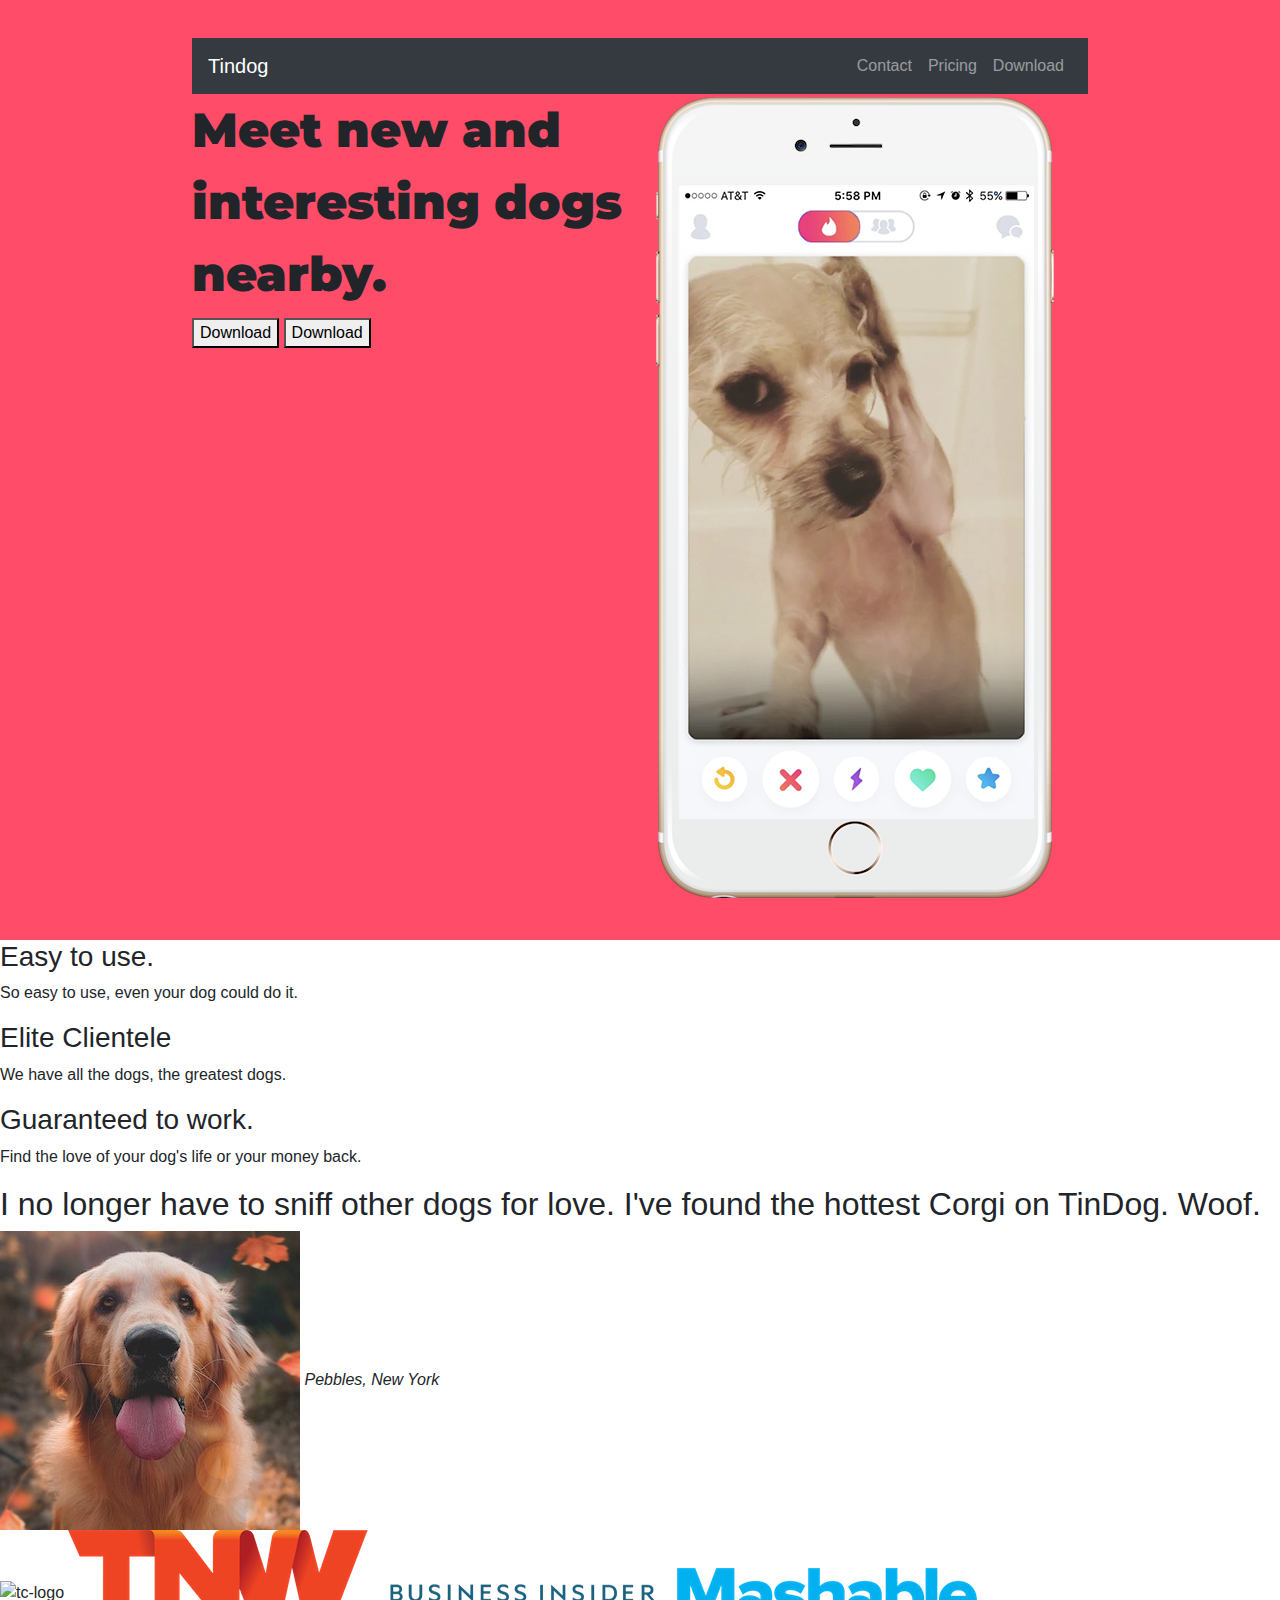
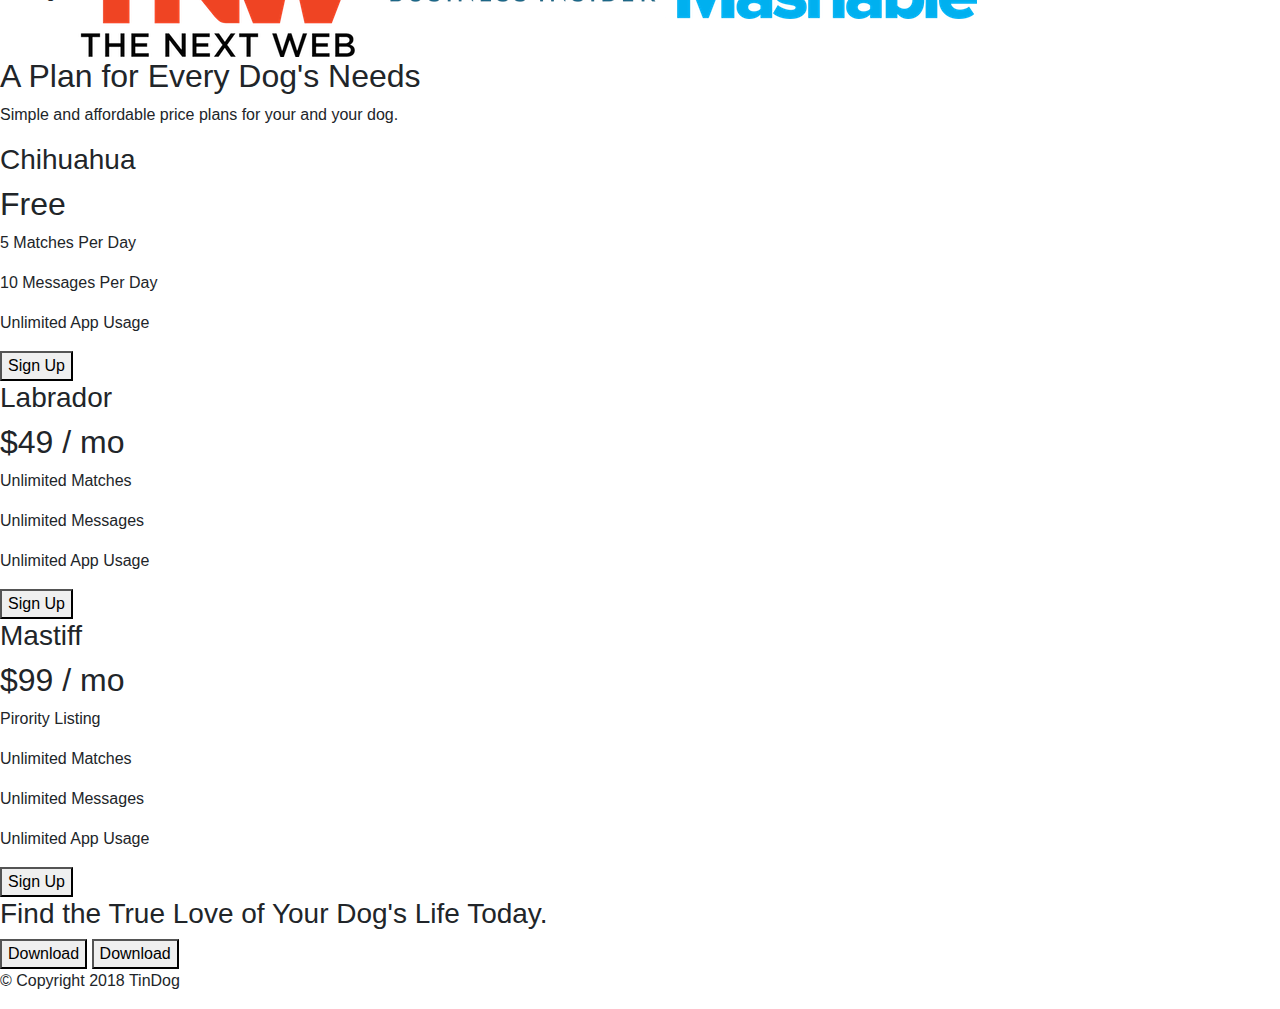
==== index.html @ f828c3f8 "add comments/notes" ====
<!DOCTYPE html>
<html>

<head>
    <meta charset="utf-8">
    <title>TinDog</title>
    <link rel="stylesheet" href="https://maxcdn.bootstrapcdn.com/bootstrap/4.0.0/css/bootstrap.min.css" integrity="sha384-Gn5384xqQ1aoWXA+058RXPxPg6fy4IWvTNh0E263XmFcJlSAwiGgFAW/dAiS6JXm" crossorigin="anonymous">
    <link rel="stylesheet" href="css/styles.css">

    <script src="https://code.jquery.com/jquery-3.2.1.slim.min.js" integrity="sha384-KJ3o2DKtIkvYIK3UENzmM7KCkRr/rE9/Qpg6aAZGJwFDMVNA/GpGFF93hXpG5KkN" crossorigin="anonymous"></script>
    <script src="https://cdnjs.cloudflare.com/ajax/libs/popper.js/1.12.9/umd/popper.min.js" integrity="sha384-ApNbgh9B+Y1QKtv3Rn7W3mgPxhU9K/ScQsAP7hUibX39j7fakFPskvXusvfa0b4Q" crossorigin="anonymous"></script>
    <script src="https://maxcdn.bootstrapcdn.com/bootstrap/4.0.0/js/bootstrap.min.js" integrity="sha384-JZR6Spejh4U02d8jOt6vLEHfe/JQGiRRSQQxSfFWpi1MquVdAyjUar5+76PVCmYl" crossorigin="anonymous"></script>

    <link rel="preconnect" href="https://fonts.gstatic.com">
    <link href="https://fonts.googleapis.com/css2?family=Montserrat:wght@100;400;900&family=Ubuntu:wght@300;400;700&display=swap" rel="stylesheet">
</head>

<body>

    <section id="title">
        <div class=container-fluid>
            <!--
                Nav Bar START
            -->
            <nav class="navbar bg-dark navbar-expand-lg navbar-dark">
                <!-- Brand -->
                <a class="navbar-brand" href="">Tindog</a>
                <!-- hamburger menu: data-target == div to collapse -->
                <button class="navbar-toggler" type="button" data-toggle="collapse" data-target="#navbarSupportedContent" aria-controls="navbarSupportedContent" aria-expanded="false" aria-label="Toggle navigation">
                    <span class="navbar-toggler-icon"></span>
                </button>
                <!-- collapsable section -->
                <div class="collapse navbar-collapse" id="navbarSupportedContent">
                    <ul class="navbar-nav ml-auto">
                        <li class="nav-item">
                            <a class="nav-link" href="">Contact</a>
                        </li>
                        <li class="nav-item">
                            <a class="nav-link" href="">Pricing</a>
                        </li>
                        <li class="nav-item">
                            <a class="nav-link" href="">Download</a>
                        </li>
                    </ul>
                </div>
            </nav>
            <!--
                Nav Bar END
            -->
            <!--
                grid system START
            -->
            <div class="row">
                <!-- Title  and buttons-->
                <div id="title" class="col-lg-6">
                    <h1 class="title">Meet new and interesting dogs nearby.</h1>
                    <button type="button">Download</button>
                    <button type="button">Download</button>
                </div>
                <!-- smartphone -->
                <div class="col-lg-6">
                    <img src="images/iphone6.png" alt="iphone-mockup">
                </div>
            </div>
            <!--
                grid system END
            -->
        </div>
    </section>


    <!-- Features -->

    <section id="features">

        <h3>Easy to use.</h3>
        <p>So easy to use, even your dog could do it.</p>

        <h3>Elite Clientele</h3>
        <p>We have all the dogs, the greatest dogs.</p>

        <h3>Guaranteed to work.</h3>
        <p>Find the love of your dog's life or your money back.</p>

    </section>


    <!-- Testimonials -->

    <section id="testimonials">

        <h2>I no longer have to sniff other dogs for love. I've found the hottest Corgi on TinDog. Woof.</h2>
        <img src="images/dog-img.jpg" alt="dog-profile">
        <em>Pebbles, New York</em>

        <!-- <h2 class="testimonial-text">My dog used to be so lonely, but with TinDog's help, they've found the love of their life. I think.</h2>
    <img class="testimonial-image" src="images/lady-img.jpg" alt="lady-profile">
    <em>Beverly, Illinois</em> -->

    </section>


    <!-- Press -->

    <section id="press">
        <img src="images/techcrunch.png" alt="tc-logo">
        <img src="images/tnw.png" alt="tnw-logo">
        <img src="images/bizinsider.png" alt="biz-insider-logo">
        <img src="images/mashable.png" alt="mashable-logo">

    </section>


    <!-- Pricing -->

    <section id="pricing">

        <h2>A Plan for Every Dog's Needs</h2>
        <p>Simple and affordable price plans for your and your dog.</p>


        <h3>Chihuahua</h3>
        <h2>Free</h2>
        <p>5 Matches Per Day</p>
        <p>10 Messages Per Day</p>
        <p>Unlimited App Usage</p>
        <button type="button">Sign Up</button>


        <h3>Labrador</h3>
        <h2>$49 / mo</h2>
        <p>Unlimited Matches</p>
        <p>Unlimited Messages</p>
        <p>Unlimited App Usage</p>
        <button type="button">Sign Up</button>


        <h3>Mastiff</h3>
        <h2>$99 / mo</h2>
        <p>Pirority Listing</p>
        <p>Unlimited Matches</p>
        <p>Unlimited Messages</p>
        <p>Unlimited App Usage</p>
        <button type="button">Sign Up</button>

    </section>


    <!-- Call to Action -->

    <section id="cta">

        <h3>Find the True Love of Your Dog's Life Today.</h3>
        <button type="button">Download</button>
        <button type="button">Download</button>

    </section>


    <!-- Footer -->

    <footer id="footer">

        <p>© Copyright 2018 TinDog</p>

    </footer>


</body>

</html>
---- css/styles.css ----
#title {
    background-color: #ff4c68;
}

h1 {
    font-family: 'Montserrat', sans-serif;
    font-size: 3rem;
    font-weight: 900;
    line-height: 1.5
}

/*
font-family: 'Ubuntu', sans-serif;
*/

.container-fluid {
    padding: 3% 15%;
}
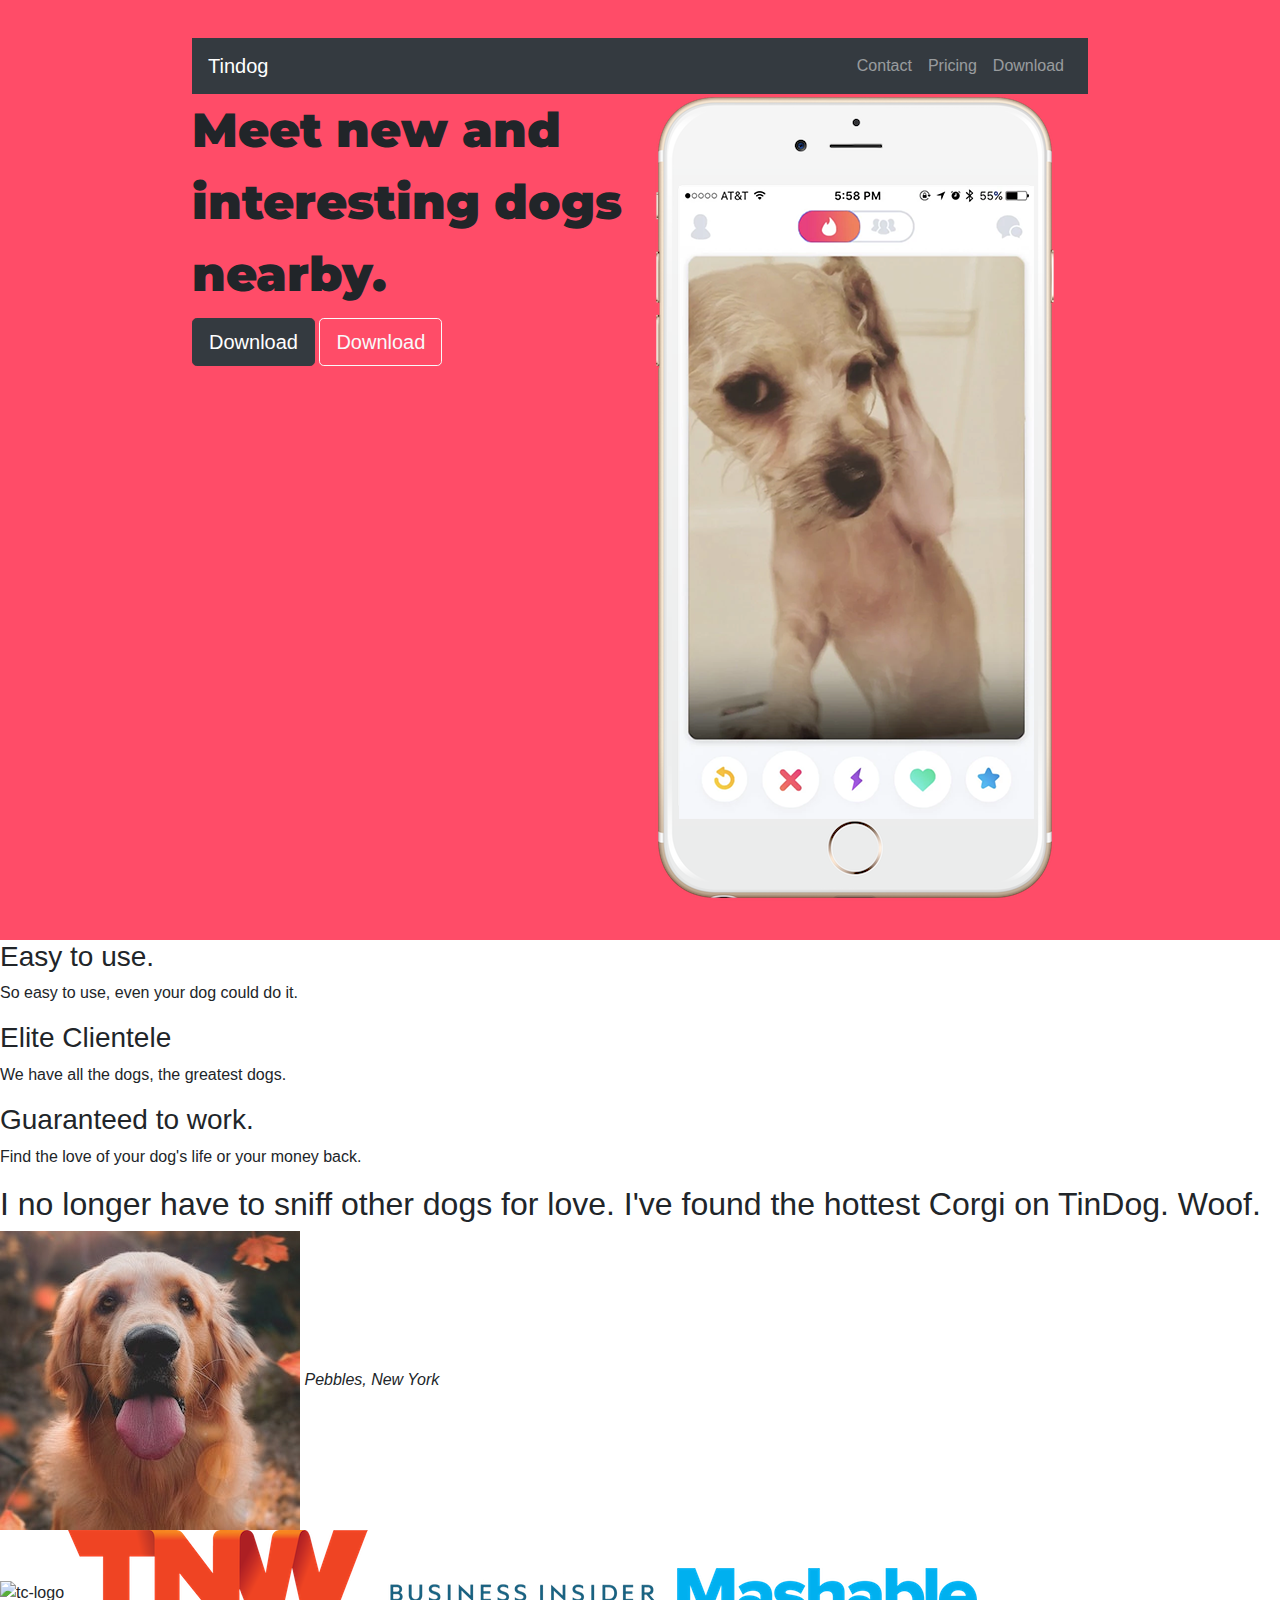
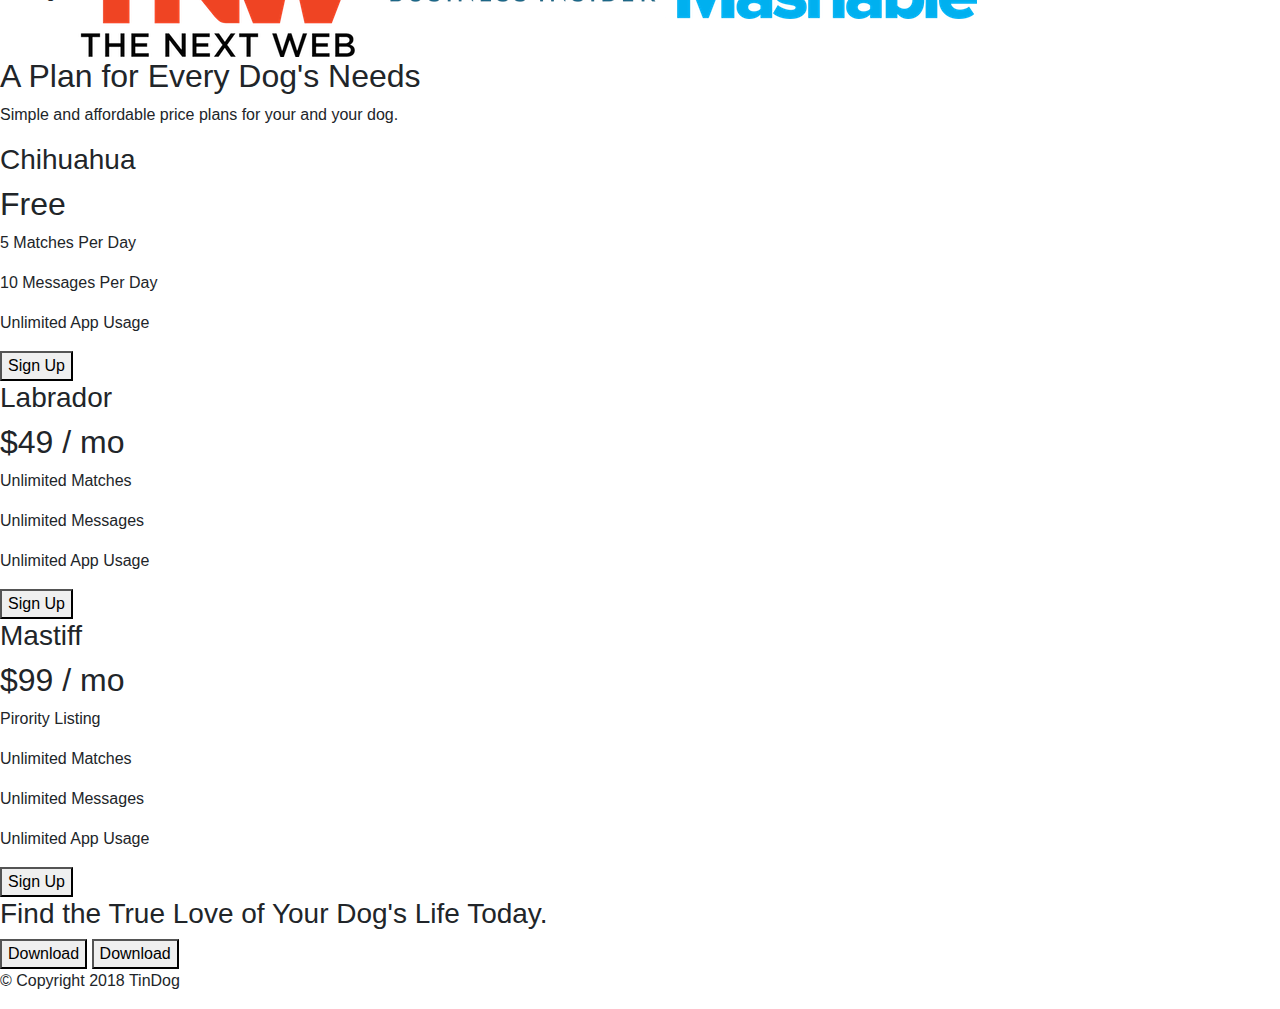
==== commit 4024d240: "add buttons" ====
--- a/index.html
+++ b/index.html
@@ -54,8 +54,8 @@
                 <!-- Title  and buttons-->
                 <div id="title" class="col-lg-6">
                     <h1 class="title">Meet new and interesting dogs nearby.</h1>
-                    <button type="button">Download</button>
-                    <button type="button">Download</button>
+                    <button type="button" class="btn btn-lg btn-dark">Download</button>
+                    <button type="button" class="btn btn-lg btn-outline-light">Download</button>
                 </div>
                 <!-- smartphone -->
                 <div class="col-lg-6">
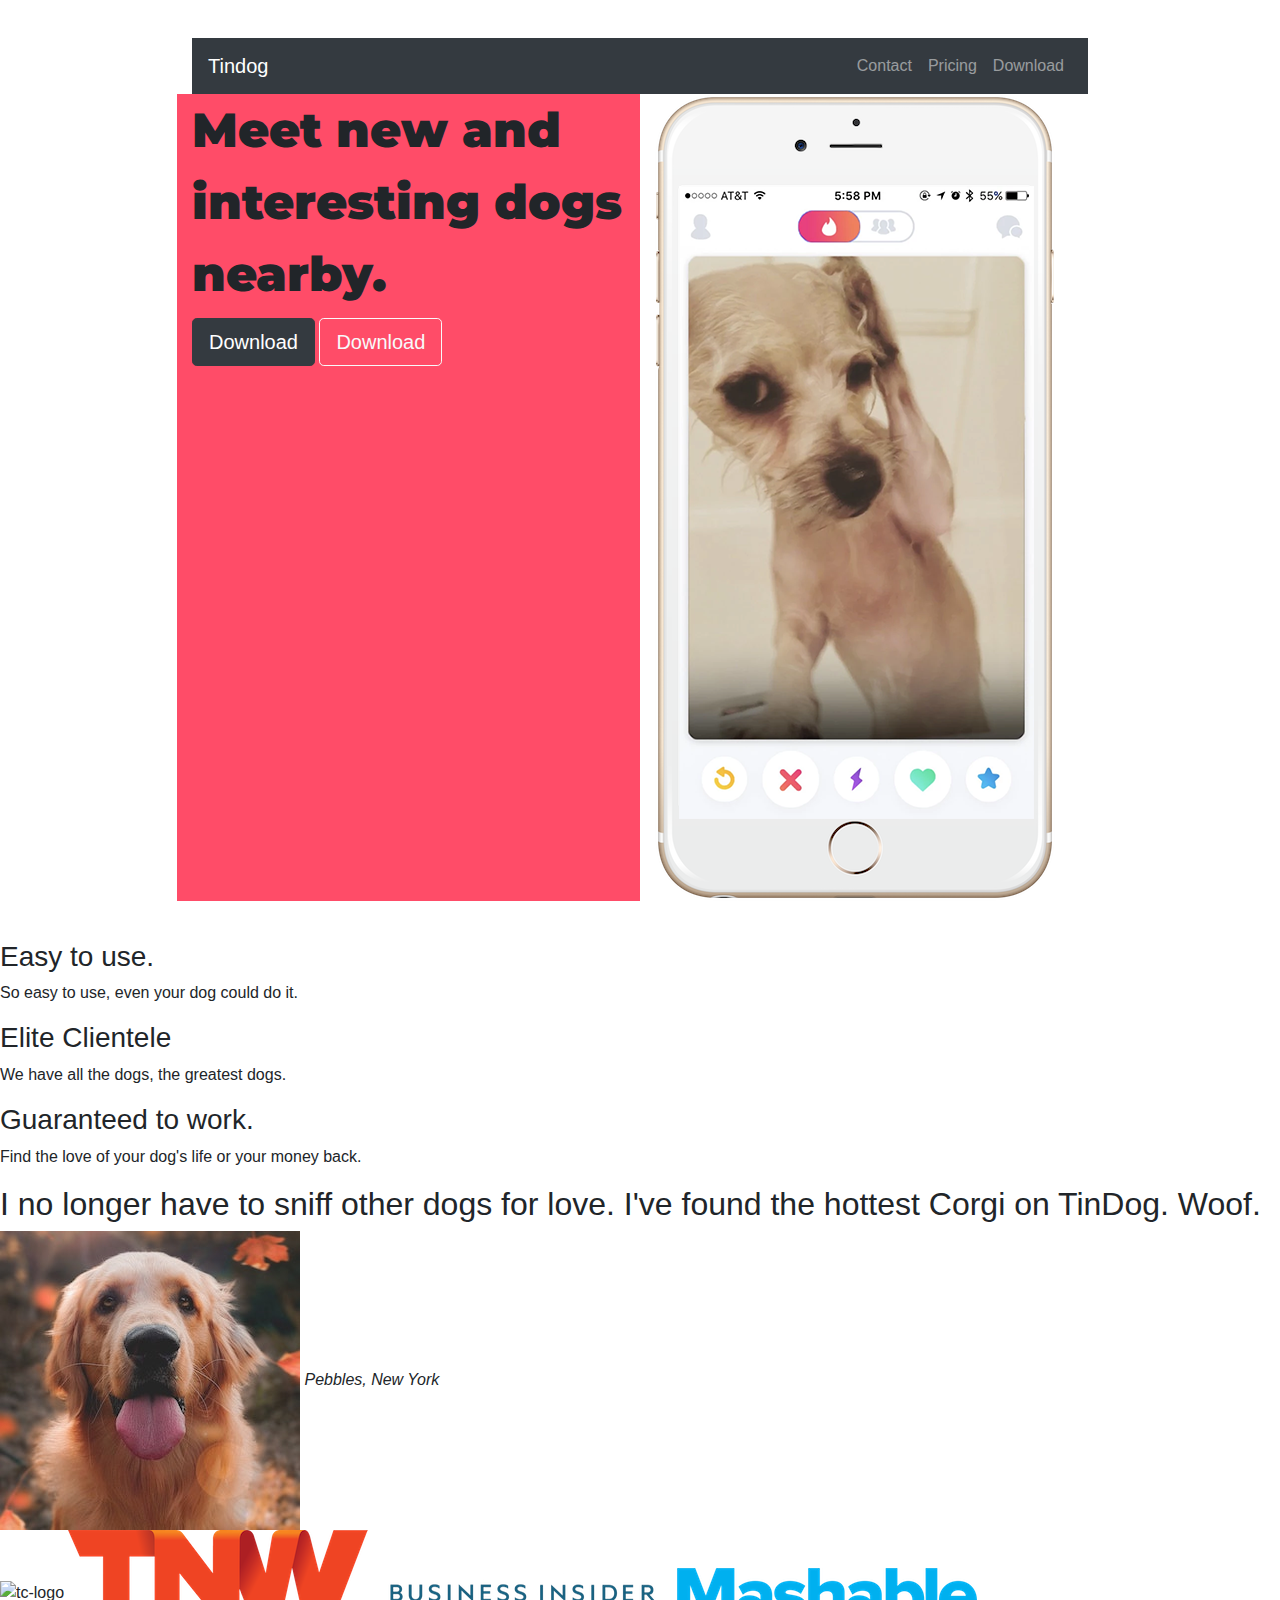
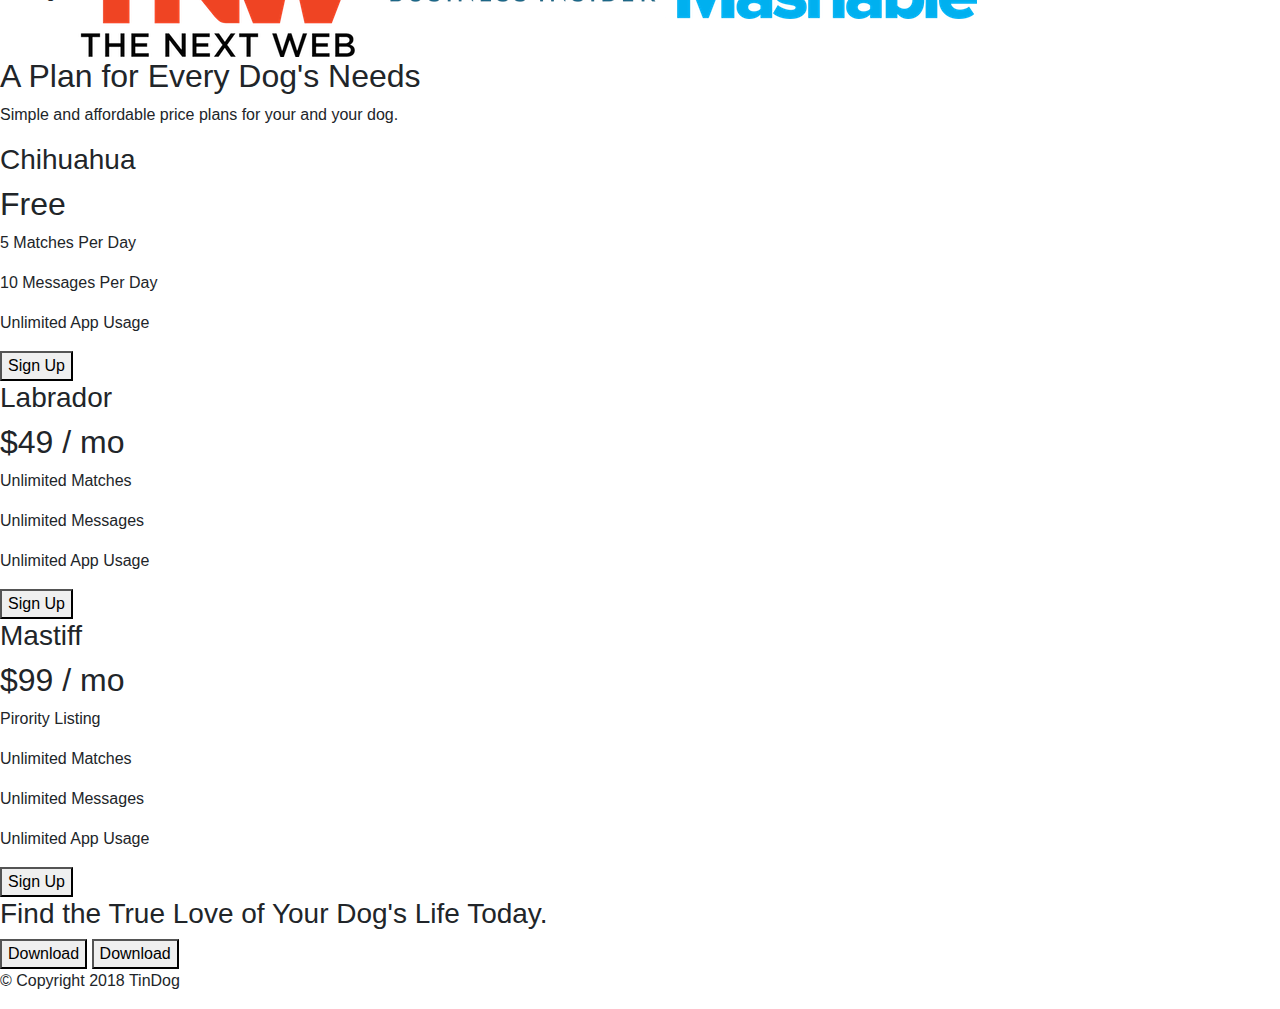
==== commit f4e4ef9f: "fix duplicate id" ====
--- a/index.html
+++ b/index.html
@@ -4,23 +4,28 @@
 <head>
     <meta charset="utf-8">
     <title>TinDog</title>
+    <!-- style sheets -->
     <link rel="stylesheet" href="https://maxcdn.bootstrapcdn.com/bootstrap/4.0.0/css/bootstrap.min.css" integrity="sha384-Gn5384xqQ1aoWXA+058RXPxPg6fy4IWvTNh0E263XmFcJlSAwiGgFAW/dAiS6JXm" crossorigin="anonymous">
     <link rel="stylesheet" href="css/styles.css">
-
+    <!-- bootstrap scripts -->
     <script src="https://code.jquery.com/jquery-3.2.1.slim.min.js" integrity="sha384-KJ3o2DKtIkvYIK3UENzmM7KCkRr/rE9/Qpg6aAZGJwFDMVNA/GpGFF93hXpG5KkN" crossorigin="anonymous"></script>
     <script src="https://cdnjs.cloudflare.com/ajax/libs/popper.js/1.12.9/umd/popper.min.js" integrity="sha384-ApNbgh9B+Y1QKtv3Rn7W3mgPxhU9K/ScQsAP7hUibX39j7fakFPskvXusvfa0b4Q" crossorigin="anonymous"></script>
     <script src="https://maxcdn.bootstrapcdn.com/bootstrap/4.0.0/js/bootstrap.min.js" integrity="sha384-JZR6Spejh4U02d8jOt6vLEHfe/JQGiRRSQQxSfFWpi1MquVdAyjUar5+76PVCmYl" crossorigin="anonymous"></script>
-
+    <!-- google fonts -->
     <link rel="preconnect" href="https://fonts.gstatic.com">
     <link href="https://fonts.googleapis.com/css2?family=Montserrat:wght@100;400;900&family=Ubuntu:wght@300;400;700&display=swap" rel="stylesheet">
+    <!-- fontawesome icons -->
+    <link rel="stylesheet" href="https://pro.fontawesome.com/releases/v5.10.0/css/all.css" integrity="sha384-AYmEC3Yw5cVb3ZcuHtOA93w35dYTsvhLPVnYs9eStHfGJvOvKxVfELGroGkvsg+p" crossorigin="anonymous"/>
 </head>
 
 <body>
 
-    <section id="title">
+    <section id="title-section">
         <div class=container-fluid>
             <!--
+            ####################################################################
                 Nav Bar START
+            ####################################################################
             -->
             <nav class="navbar bg-dark navbar-expand-lg navbar-dark">
                 <!-- Brand -->
@@ -45,17 +50,25 @@
                 </div>
             </nav>
             <!--
+            ####################################################################
                 Nav Bar END
+            ####################################################################
             -->
             <!--
+            ####################################################################
                 grid system START
+            ####################################################################
             -->
             <div class="row">
                 <!-- Title  and buttons-->
                 <div id="title" class="col-lg-6">
                     <h1 class="title">Meet new and interesting dogs nearby.</h1>
-                    <button type="button" class="btn btn-lg btn-dark">Download</button>
-                    <button type="button" class="btn btn-lg btn-outline-light">Download</button>
+                    <button type="button" class="btn btn-lg btn-dark">
+                        <i class="fab fa-apple"></i> Download
+                    </button>
+                    <button type="button" class="btn btn-lg btn-outline-light">
+                        <i class="fab fa-google-play"></i> Download
+                    </button>
                 </div>
                 <!-- smartphone -->
                 <div class="col-lg-6">
@@ -63,7 +76,9 @@
                 </div>
             </div>
             <!--
+            ####################################################################
                 grid system END
+            ####################################################################
             -->
         </div>
     </section>
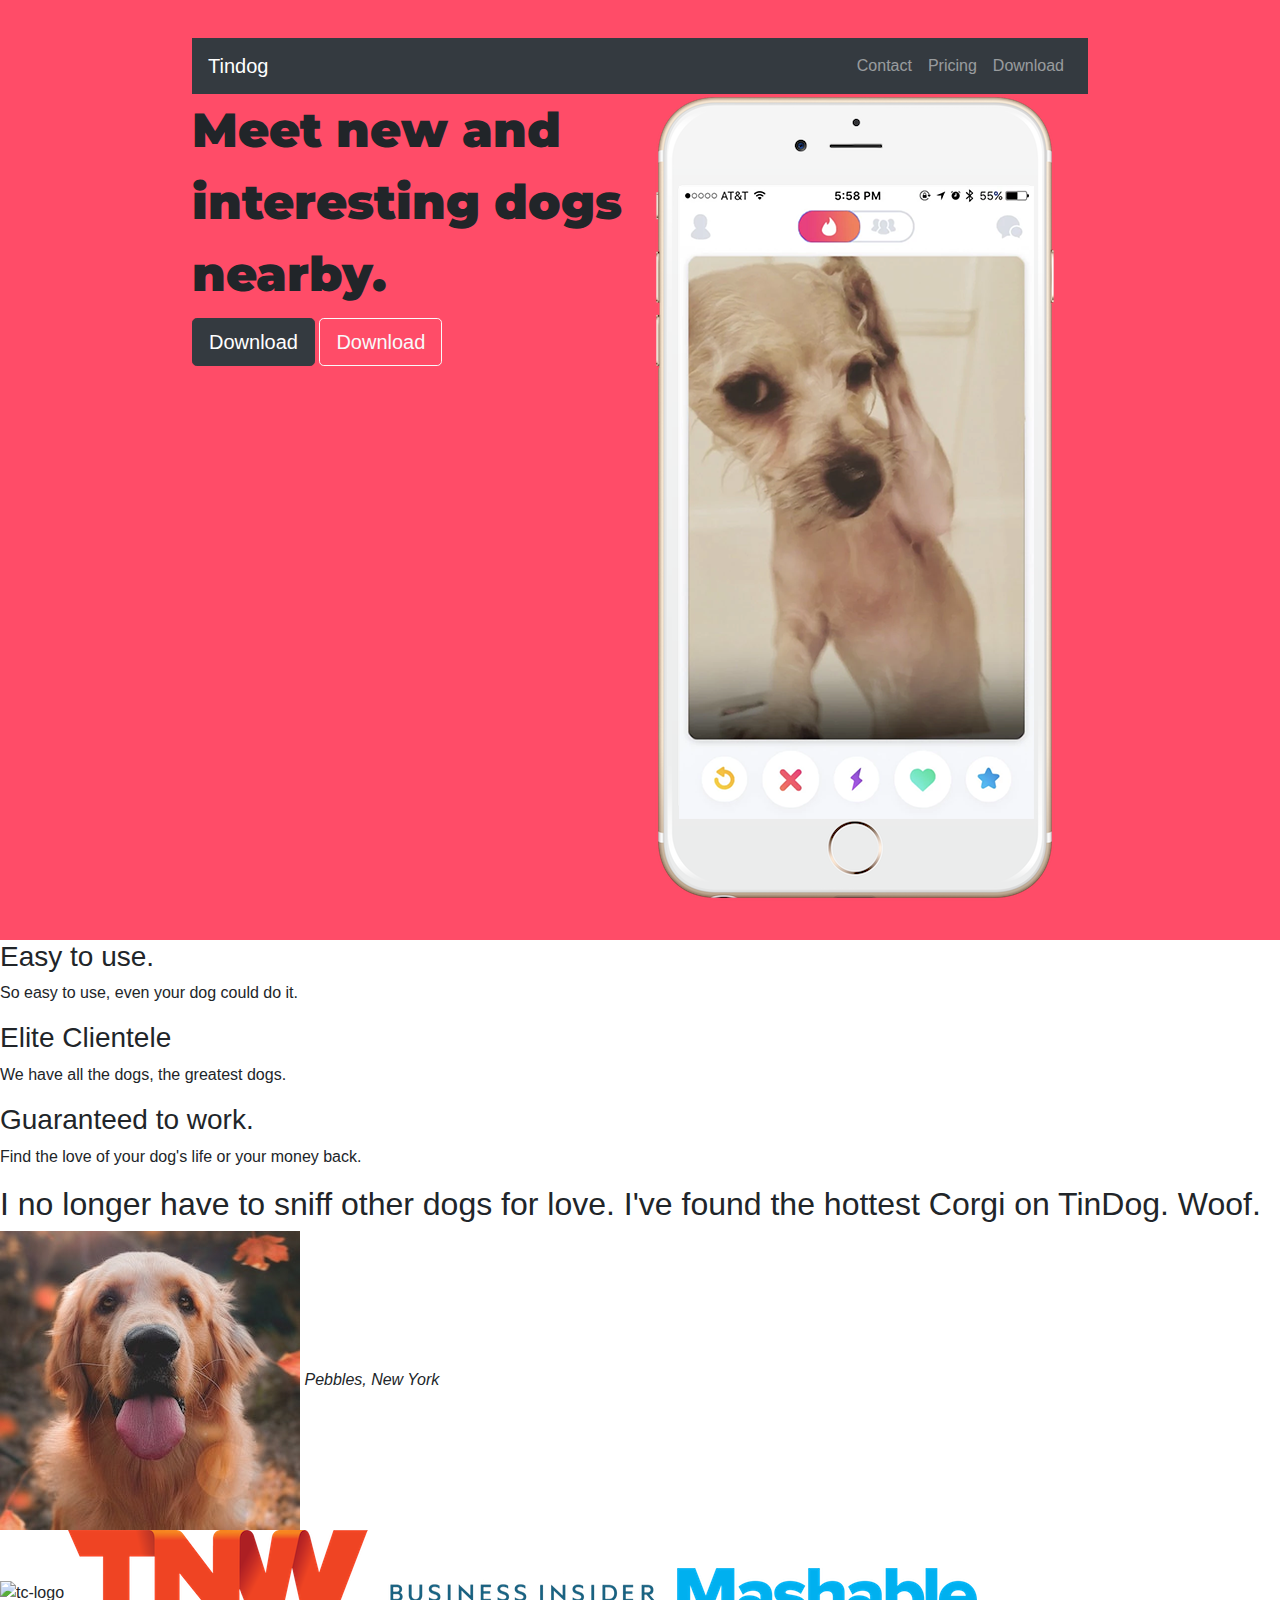
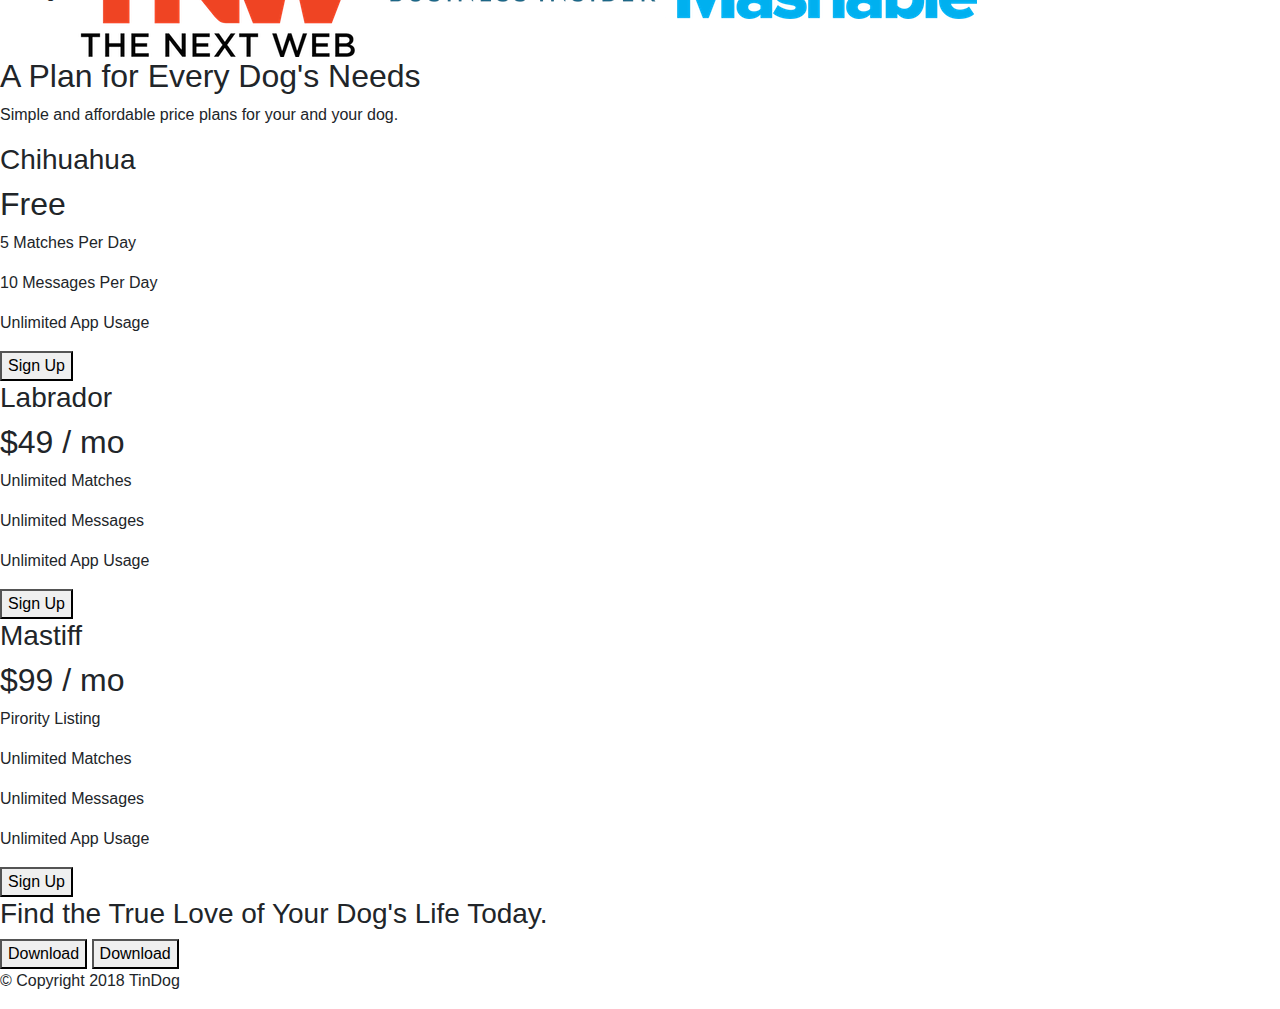
==== commit 573ed703: "fix duplicate id" ====
--- a/index.html
+++ b/index.html
@@ -20,7 +20,7 @@
 
 <body>
 
-    <section id="title-section">
+    <section id="title">
         <div class=container-fluid>
             <!--
             ####################################################################
@@ -61,7 +61,7 @@
             -->
             <div class="row">
                 <!-- Title  and buttons-->
-                <div id="title" class="col-lg-6">
+                <div class="col-lg-6">
                     <h1 class="title">Meet new and interesting dogs nearby.</h1>
                     <button type="button" class="btn btn-lg btn-dark">
                         <i class="fab fa-apple"></i> Download
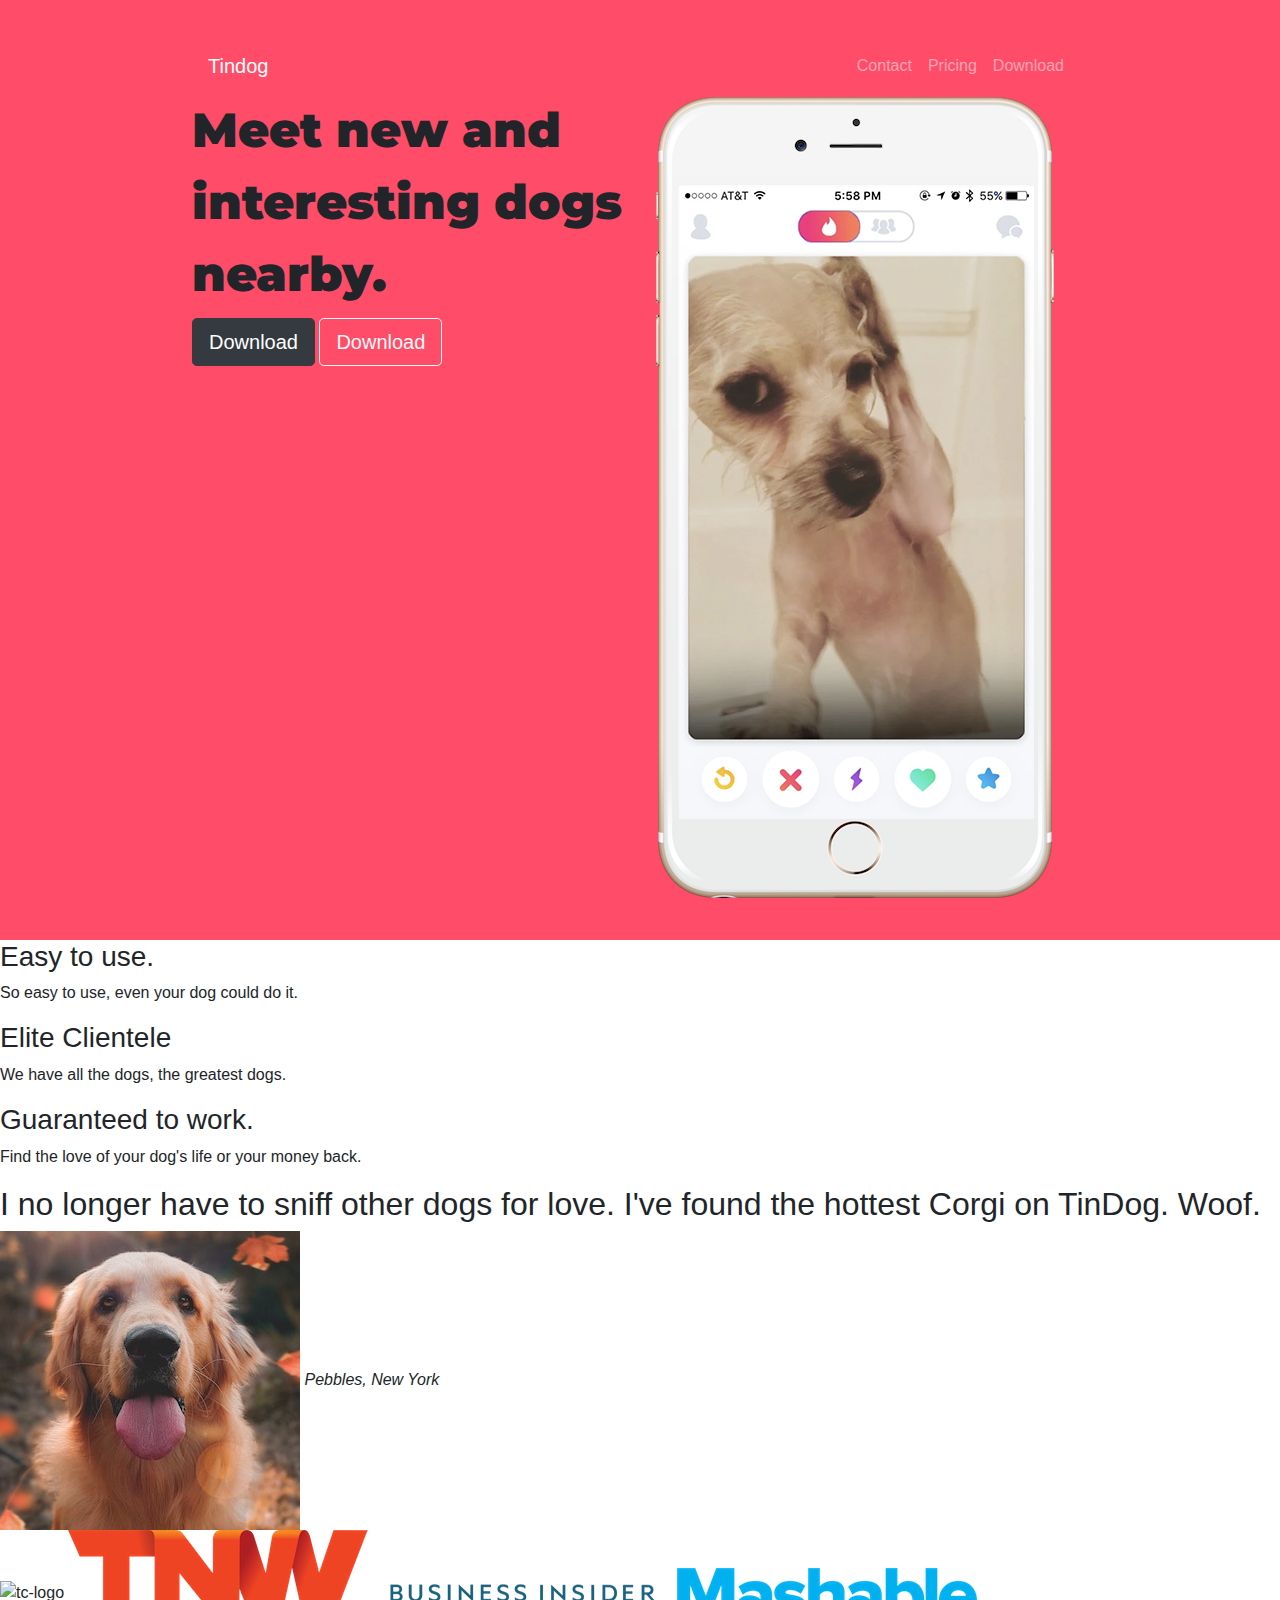
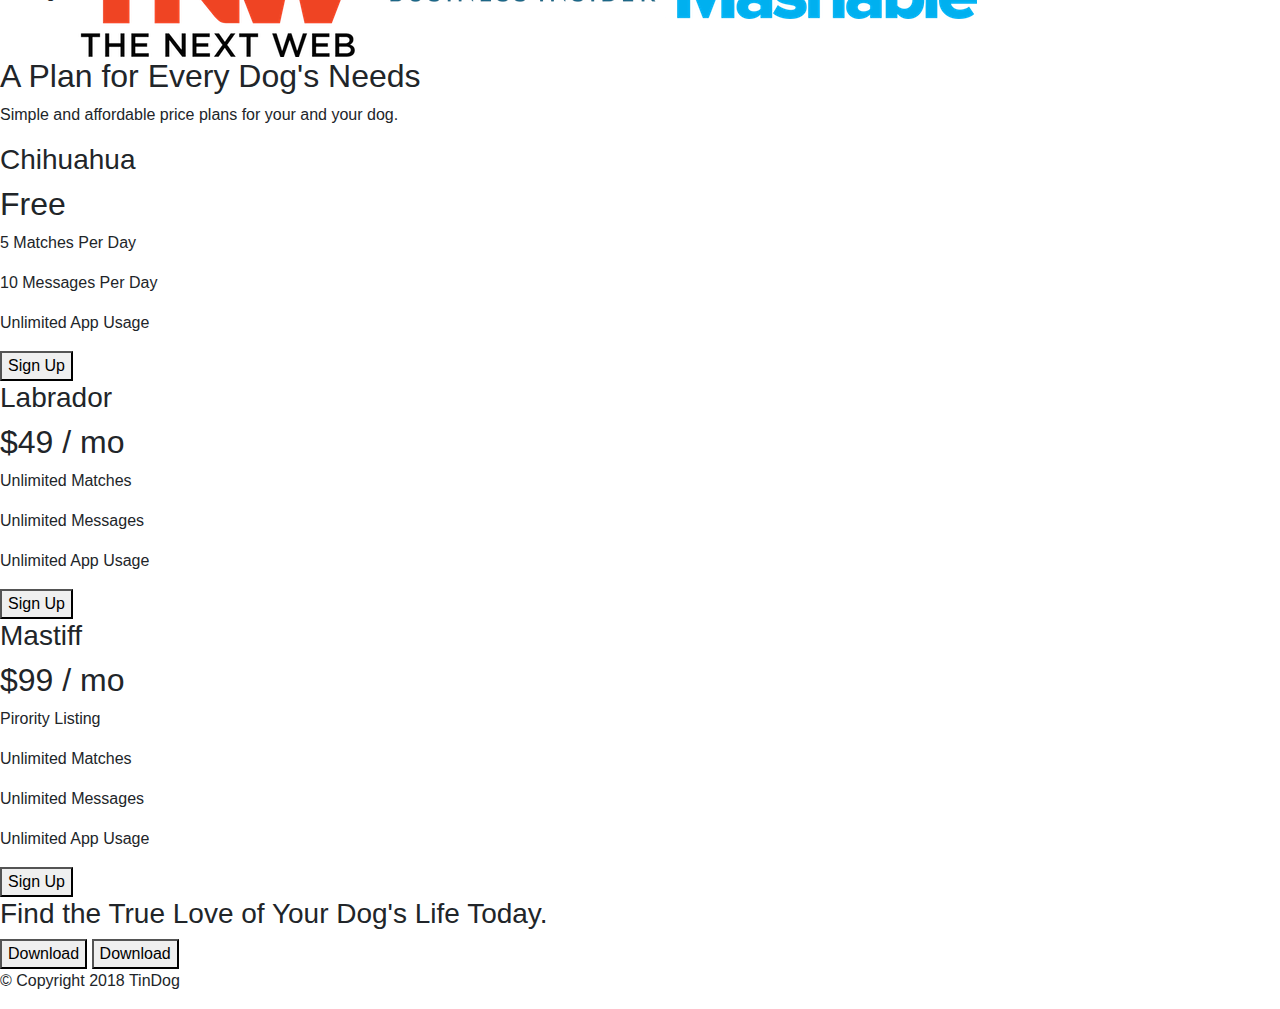
==== commit 63a0edcb: "fix navbar bg color" ====
--- a/index.html
+++ b/index.html
@@ -19,7 +19,6 @@
 </head>
 
 <body>
-
     <section id="title">
         <div class=container-fluid>
             <!--
@@ -27,7 +26,7 @@
                 Nav Bar START
             ####################################################################
             -->
-            <nav class="navbar bg-dark navbar-expand-lg navbar-dark">
+            <nav class="navbar navbar-expand-lg navbar-dark">
                 <!-- Brand -->
                 <a class="navbar-brand" href="">Tindog</a>
                 <!-- hamburger menu: data-target == div to collapse -->
--- a/css/styles.css
+++ b/css/styles.css
@@ -1,4 +1,8 @@
 #title {
+    background-color: #ff4c68;
+}
+
+nav {
     background-color: #ff4c68;
 }
 
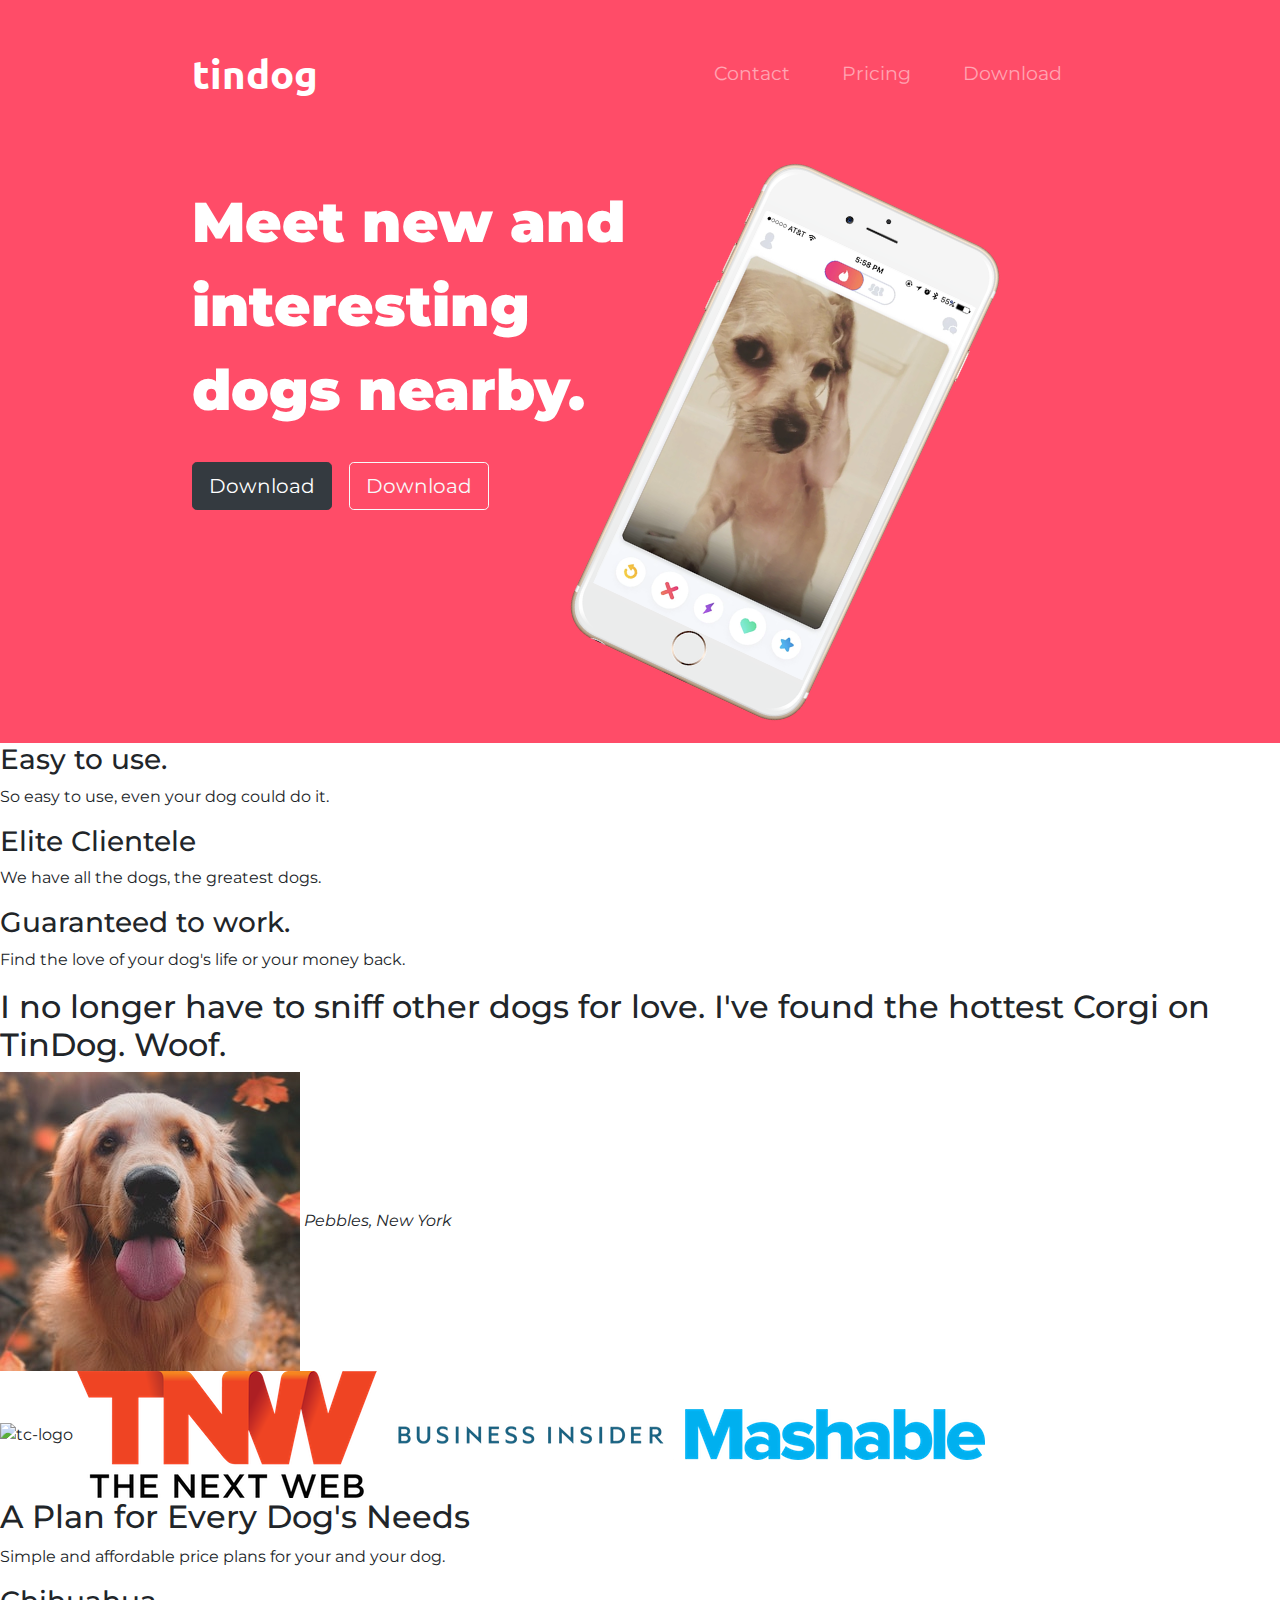
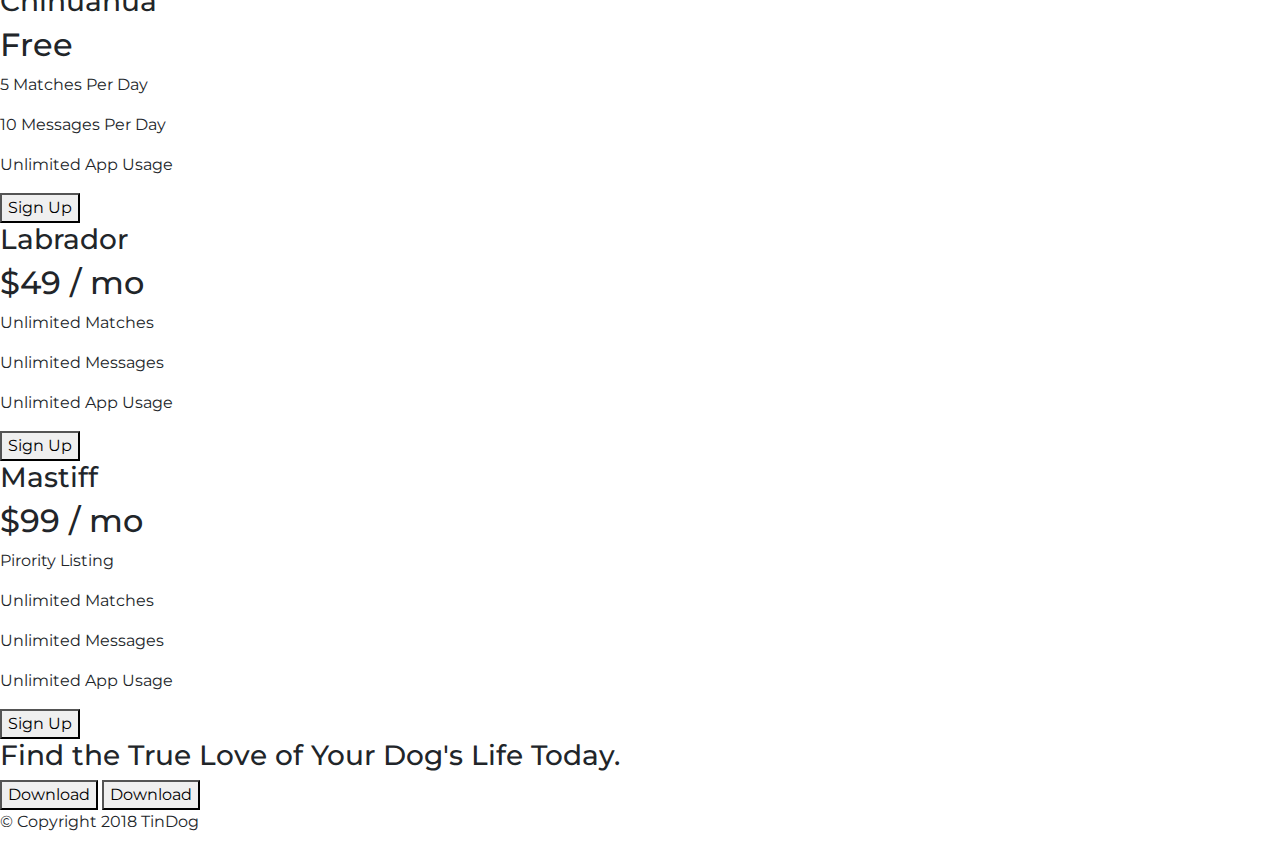
==== commit aaf0c299: "finish first section" ====
--- a/index.html
+++ b/index.html
@@ -28,7 +28,7 @@
             -->
             <nav class="navbar navbar-expand-lg navbar-dark">
                 <!-- Brand -->
-                <a class="navbar-brand" href="">Tindog</a>
+                <a class="navbar-brand" href="">tindog</a>
                 <!-- hamburger menu: data-target == div to collapse -->
                 <button class="navbar-toggler" type="button" data-toggle="collapse" data-target="#navbarSupportedContent" aria-controls="navbarSupportedContent" aria-expanded="false" aria-label="Toggle navigation">
                     <span class="navbar-toggler-icon"></span>
@@ -62,16 +62,16 @@
                 <!-- Title  and buttons-->
                 <div class="col-lg-6">
                     <h1 class="title">Meet new and interesting dogs nearby.</h1>
-                    <button type="button" class="btn btn-lg btn-dark">
+                    <button type="button" class="btn btn-lg btn-dark download-button">
                         <i class="fab fa-apple"></i> Download
                     </button>
-                    <button type="button" class="btn btn-lg btn-outline-light">
+                    <button type="button" class="btn btn-lg btn-outline-light download-button">
                         <i class="fab fa-google-play"></i> Download
                     </button>
                 </div>
                 <!-- smartphone -->
                 <div class="col-lg-6">
-                    <img src="images/iphone6.png" alt="iphone-mockup">
+                    <img src="images/iphone6.png" alt="iphone-mockup" class="title-image">
                 </div>
             </div>
             <!--
--- a/css/styles.css
+++ b/css/styles.css
@@ -1,22 +1,52 @@
+body {
+    font-family: 'Montserrat', sans-serif;
+}
+
 #title {
     background-color: #ff4c68;
+    color: #fff;
 }
 
-nav {
-    background-color: #ff4c68;
+.container-fluid {
+    padding: 3% 15%;
 }
 
 h1 {
     font-family: 'Montserrat', sans-serif;
-    font-size: 3rem;
+    font-size: 3.5rem;
     font-weight: 900;
     line-height: 1.5
 }
 
-/*
-font-family: 'Ubuntu', sans-serif;
-*/
+/* Navigation Bar */
 
-.container-fluid {
-    padding: 3% 15%;
+.navbar {
+    padding: 0 0 4.5rem;
 }
+
+.navbar-brand {
+    font-family: 'Ubuntu', sans-serif;
+    font-size: 2.5rem;
+    font-weight: bold;
+}
+
+.nav-item {
+    padding: 0 18px;
+}
+
+.nav-link {
+    font-size: 1.2rem;
+}
+
+/* download buttons */
+.download-button {
+    margin: 5% 3% 5% 0;
+}
+
+/* Title Image */
+
+.title-image {
+    width: 60%;
+    transform: rotate(25deg);
+}
+
